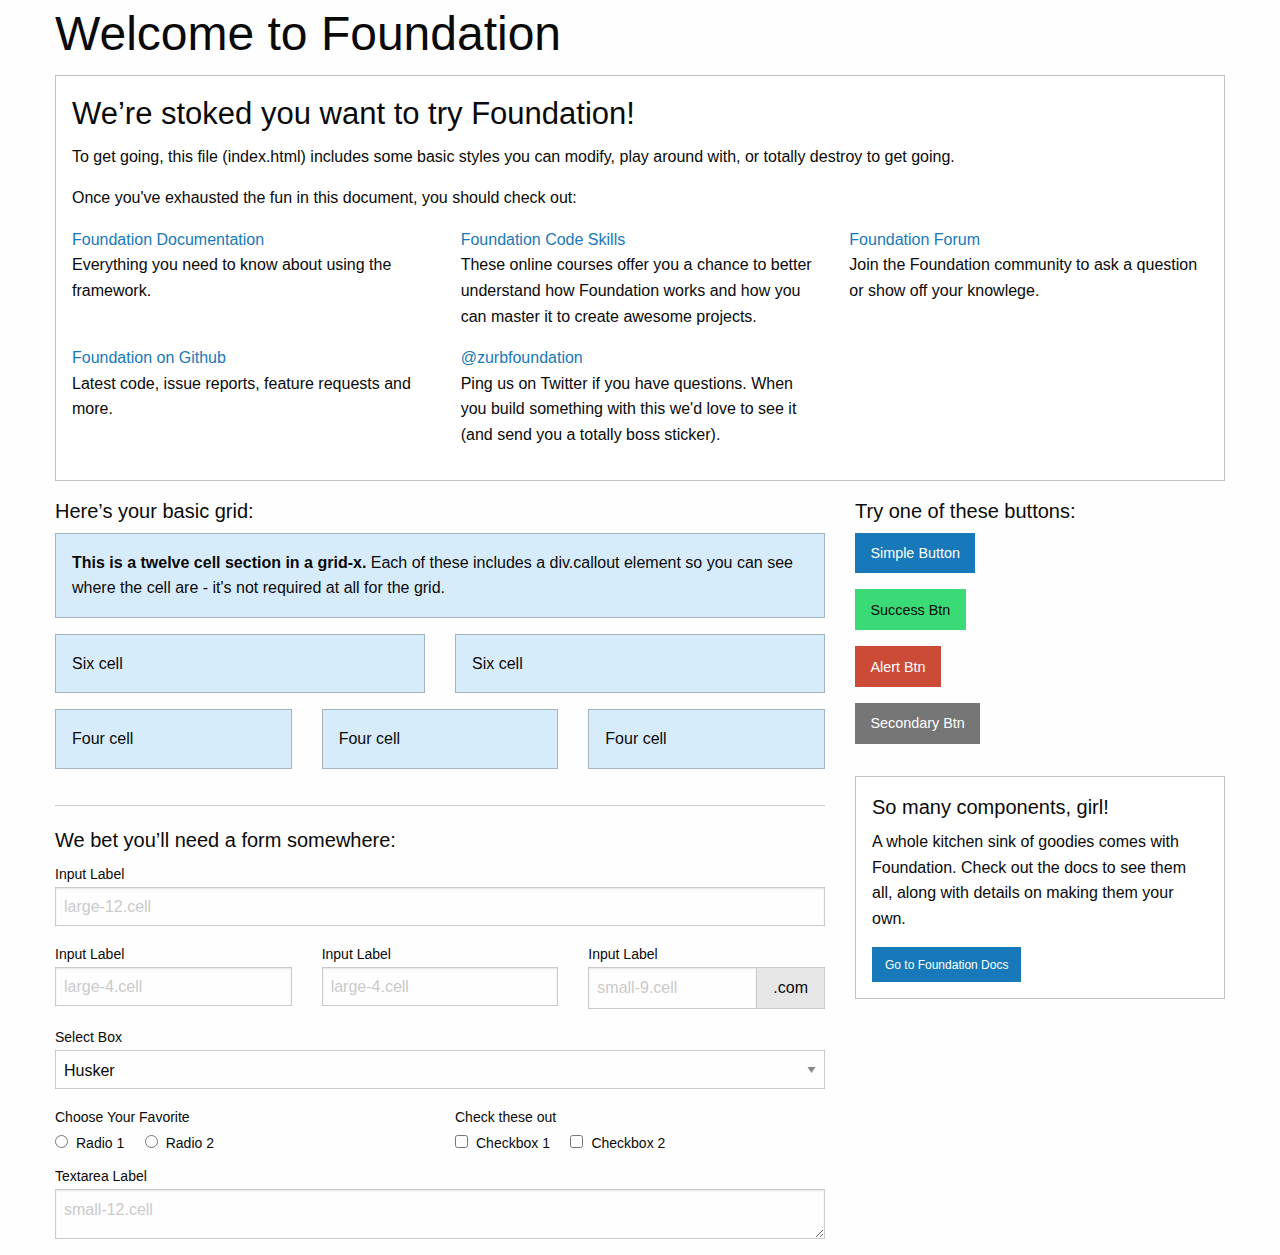
==== index.html @ 3b4654e4 "add files" ====
<!doctype html>
<html class="no-js" lang="en" dir="ltr">
  <head>
    <meta charset="utf-8">
    <meta http-equiv="x-ua-compatible" content="ie=edge">
    <meta name="viewport" content="width=device-width, initial-scale=1.0">
    <title>Foundation for Sites</title>
    <link rel="stylesheet" href="css/foundation.css">
    <link rel="stylesheet" href="css/app.css">
  </head>
  <body>
    <div class="grid-container">
      <div class="grid-x grid-padding-x">
        <div class="large-12 cell">
          <h1>Welcome to Foundation</h1>
        </div>
      </div>

      <div class="grid-x grid-padding-x">
        <div class="large-12 cell">
          <div class="callout">
            <h3>We&rsquo;re stoked you want to try Foundation! </h3>
            <p>To get going, this file (index.html) includes some basic styles you can modify, play around with, or totally destroy to get going.</p>
            <p>Once you've exhausted the fun in this document, you should check out:</p>
            <div class="grid-x grid-padding-x">
              <div class="large-4 medium-4 cell">
                <p><a href="http://foundation.zurb.com/docs">Foundation Documentation</a><br />Everything you need to know about using the framework.</p>
              </div>
              <div class="large-4 medium-4 cell">
                <p><a href="http://zurb.com/university/code-skills">Foundation Code Skills</a><br />These online courses offer you a chance to better understand how Foundation works and how you can master it to create awesome projects.</p>
              </div>
              <div class="large-4 medium-4 cell">
                <p><a href="http://foundation.zurb.com/forum">Foundation Forum</a><br />Join the Foundation community to ask a question or show off your knowlege.</p>
              </div>
            </div>
            <div class="grid-x grid-padding-x">
              <div class="large-4 medium-4 medium-push-2 cell">
                <p><a href="http://github.com/zurb/foundation">Foundation on Github</a><br />Latest code, issue reports, feature requests and more.</p>
              </div>
              <div class="large-4 medium-4 medium-pull-2 cell">
                <p><a href="https://twitter.com/ZURBfoundation">@zurbfoundation</a><br />Ping us on Twitter if you have questions. When you build something with this we'd love to see it (and send you a totally boss sticker).</p>
              </div>
            </div>
          </div>
        </div>
      </div>

      <div class="grid-x grid-padding-x">
        <div class="large-8 medium-8 cell">
          <h5>Here&rsquo;s your basic grid:</h5>
          <!-- Grid Example -->

          <div class="grid-x grid-padding-x">
            <div class="large-12 cell">
              <div class="primary callout">
                <p><strong>This is a twelve cell section in a grid-x.</strong> Each of these includes a div.callout element so you can see where the cell are - it's not required at all for the grid.</p>
              </div>
            </div>
          </div>
          <div class="grid-x grid-padding-x">
            <div class="large-6 medium-6 cell">
              <div class="primary callout">
                <p>Six cell</p>
              </div>
            </div>
            <div class="large-6 medium-6 cell">
              <div class="primary callout">
                <p>Six cell</p>
              </div>
            </div>
          </div>
          <div class="grid-x grid-padding-x">
            <div class="large-4 medium-4 small-4 cell">
              <div class="primary callout">
                <p>Four cell</p>
              </div>
            </div>
            <div class="large-4 medium-4 small-4 cell">
              <div class="primary callout">
                <p>Four cell</p>
              </div>
            </div>
            <div class="large-4 medium-4 small-4 cell">
              <div class="primary callout">
                <p>Four cell</p>
              </div>
            </div>
          </div>

          <hr />

          <h5>We bet you&rsquo;ll need a form somewhere:</h5>
          <form>
            <div class="grid-x grid-padding-x">
              <div class="large-12 cell">
                <label>Input Label</label>
                <input type="text" placeholder="large-12.cell" />
              </div>
            </div>
            <div class="grid-x grid-padding-x">
              <div class="large-4 medium-4 cell">
                <label>Input Label</label>
                <input type="text" placeholder="large-4.cell" />
              </div>
              <div class="large-4 medium-4 cell">
                <label>Input Label</label>
                <input type="text" placeholder="large-4.cell" />
              </div>
              <div class="large-4 medium-4 cell">
                <div class="grid-x">
                  <label>Input Label</label>
                  <div class="input-group">
                    <input type="text" placeholder="small-9.cell" class="input-group-field" />
                    <span class="input-group-label">.com</span>
                  </div>
                </div>
              </div>
            </div>
            <div class="grid-x grid-padding-x">
              <div class="large-12 cell">
                <label>Select Box</label>
                <select>
                  <option value="husker">Husker</option>
                  <option value="starbuck">Starbuck</option>
                  <option value="hotdog">Hot Dog</option>
                  <option value="apollo">Apollo</option>
                </select>
              </div>
            </div>
            <div class="grid-x grid-padding-x">
              <div class="large-6 medium-6 cell">
                <label>Choose Your Favorite</label>
                <input type="radio" name="pokemon" value="Red" id="pokemonRed"><label for="pokemonRed">Radio 1</label>
                <input type="radio" name="pokemon" value="Blue" id="pokemonBlue"><label for="pokemonBlue">Radio 2</label>
              </div>
              <div class="large-6 medium-6 cell">
                <label>Check these out</label>
                <input id="checkbox1" type="checkbox"><label for="checkbox1">Checkbox 1</label>
                <input id="checkbox2" type="checkbox"><label for="checkbox2">Checkbox 2</label>
              </div>
            </div>
            <div class="grid-x grid-padding-x">
              <div class="large-12 cell">
                <label>Textarea Label</label>
                <textarea placeholder="small-12.cell"></textarea>
              </div>
            </div>
          </form>
        </div>

        <div class="large-4 medium-4 cell">
          <h5>Try one of these buttons:</h5>
          <p><a href="#" class="button">Simple Button</a><br/>
          <a href="#" class="success button">Success Btn</a><br/>
          <a href="#" class="alert button">Alert Btn</a><br/>
          <a href="#" class="secondary button">Secondary Btn</a></p>
          <div class="callout">
            <h5>So many components, girl!</h5>
            <p>A whole kitchen sink of goodies comes with Foundation. Check out the docs to see them all, along with details on making them your own.</p>
            <a href="http://foundation.zurb.com/sites/docs/" class="small button">Go to Foundation Docs</a>
          </div>
        </div>
      </div>
    </div>

    <script src="js/vendor/jquery.js"></script>
    <script src="js/vendor/what-input.js"></script>
    <script src="js/vendor/foundation.js"></script>
    <script src="js/app.js"></script>
  </body>
</html>
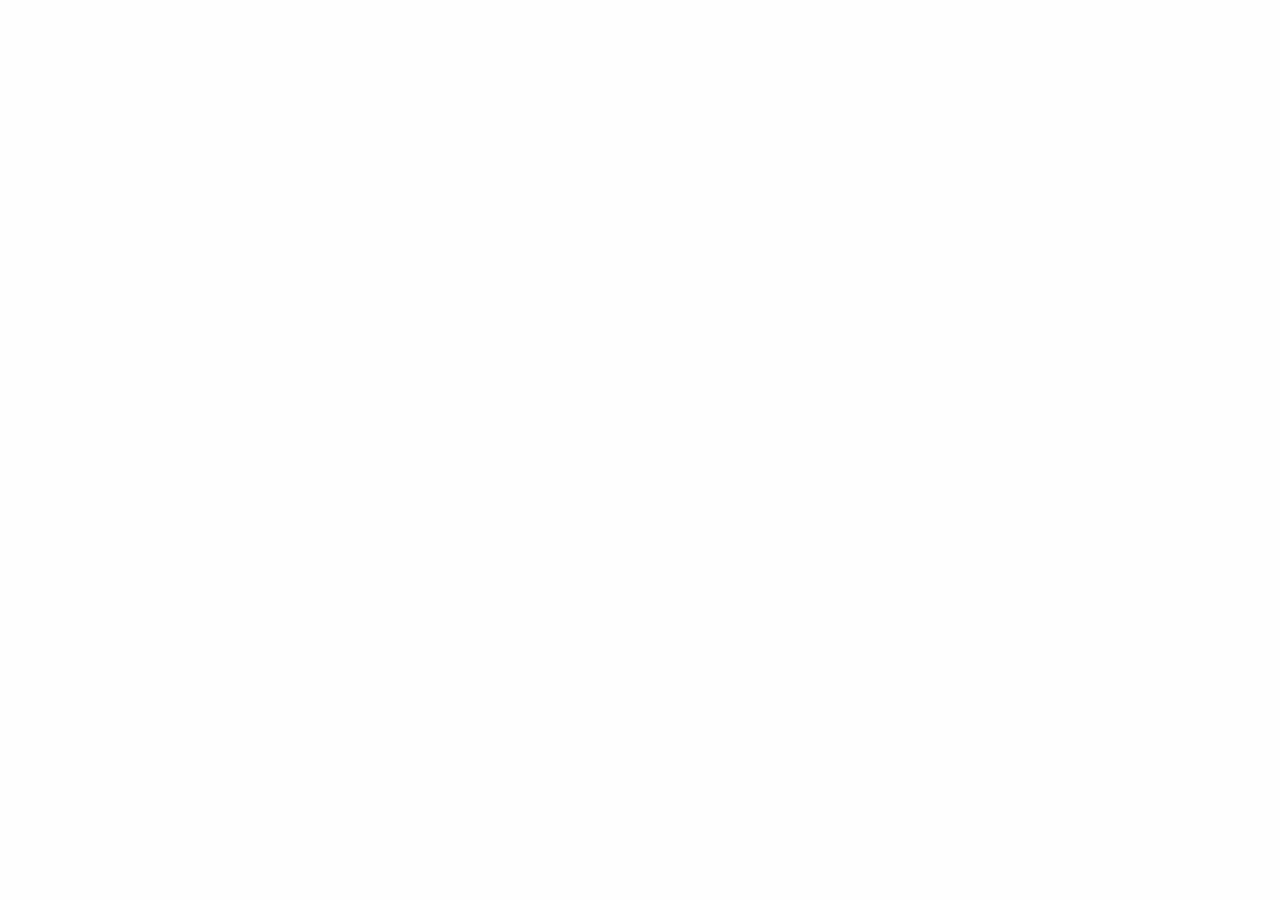
==== commit 719e4dd9: "update index" ====
--- a/index.html
+++ b/index.html
@@ -9,160 +9,7 @@
     <link rel="stylesheet" href="css/app.css">
   </head>
   <body>
-    <div class="grid-container">
-      <div class="grid-x grid-padding-x">
-        <div class="large-12 cell">
-          <h1>Welcome to Foundation</h1>
-        </div>
-      </div>
-
-      <div class="grid-x grid-padding-x">
-        <div class="large-12 cell">
-          <div class="callout">
-            <h3>We&rsquo;re stoked you want to try Foundation! </h3>
-            <p>To get going, this file (index.html) includes some basic styles you can modify, play around with, or totally destroy to get going.</p>
-            <p>Once you've exhausted the fun in this document, you should check out:</p>
-            <div class="grid-x grid-padding-x">
-              <div class="large-4 medium-4 cell">
-                <p><a href="http://foundation.zurb.com/docs">Foundation Documentation</a><br />Everything you need to know about using the framework.</p>
-              </div>
-              <div class="large-4 medium-4 cell">
-                <p><a href="http://zurb.com/university/code-skills">Foundation Code Skills</a><br />These online courses offer you a chance to better understand how Foundation works and how you can master it to create awesome projects.</p>
-              </div>
-              <div class="large-4 medium-4 cell">
-                <p><a href="http://foundation.zurb.com/forum">Foundation Forum</a><br />Join the Foundation community to ask a question or show off your knowlege.</p>
-              </div>
-            </div>
-            <div class="grid-x grid-padding-x">
-              <div class="large-4 medium-4 medium-push-2 cell">
-                <p><a href="http://github.com/zurb/foundation">Foundation on Github</a><br />Latest code, issue reports, feature requests and more.</p>
-              </div>
-              <div class="large-4 medium-4 medium-pull-2 cell">
-                <p><a href="https://twitter.com/ZURBfoundation">@zurbfoundation</a><br />Ping us on Twitter if you have questions. When you build something with this we'd love to see it (and send you a totally boss sticker).</p>
-              </div>
-            </div>
-          </div>
-        </div>
-      </div>
-
-      <div class="grid-x grid-padding-x">
-        <div class="large-8 medium-8 cell">
-          <h5>Here&rsquo;s your basic grid:</h5>
-          <!-- Grid Example -->
-
-          <div class="grid-x grid-padding-x">
-            <div class="large-12 cell">
-              <div class="primary callout">
-                <p><strong>This is a twelve cell section in a grid-x.</strong> Each of these includes a div.callout element so you can see where the cell are - it's not required at all for the grid.</p>
-              </div>
-            </div>
-          </div>
-          <div class="grid-x grid-padding-x">
-            <div class="large-6 medium-6 cell">
-              <div class="primary callout">
-                <p>Six cell</p>
-              </div>
-            </div>
-            <div class="large-6 medium-6 cell">
-              <div class="primary callout">
-                <p>Six cell</p>
-              </div>
-            </div>
-          </div>
-          <div class="grid-x grid-padding-x">
-            <div class="large-4 medium-4 small-4 cell">
-              <div class="primary callout">
-                <p>Four cell</p>
-              </div>
-            </div>
-            <div class="large-4 medium-4 small-4 cell">
-              <div class="primary callout">
-                <p>Four cell</p>
-              </div>
-            </div>
-            <div class="large-4 medium-4 small-4 cell">
-              <div class="primary callout">
-                <p>Four cell</p>
-              </div>
-            </div>
-          </div>
-
-          <hr />
-
-          <h5>We bet you&rsquo;ll need a form somewhere:</h5>
-          <form>
-            <div class="grid-x grid-padding-x">
-              <div class="large-12 cell">
-                <label>Input Label</label>
-                <input type="text" placeholder="large-12.cell" />
-              </div>
-            </div>
-            <div class="grid-x grid-padding-x">
-              <div class="large-4 medium-4 cell">
-                <label>Input Label</label>
-                <input type="text" placeholder="large-4.cell" />
-              </div>
-              <div class="large-4 medium-4 cell">
-                <label>Input Label</label>
-                <input type="text" placeholder="large-4.cell" />
-              </div>
-              <div class="large-4 medium-4 cell">
-                <div class="grid-x">
-                  <label>Input Label</label>
-                  <div class="input-group">
-                    <input type="text" placeholder="small-9.cell" class="input-group-field" />
-                    <span class="input-group-label">.com</span>
-                  </div>
-                </div>
-              </div>
-            </div>
-            <div class="grid-x grid-padding-x">
-              <div class="large-12 cell">
-                <label>Select Box</label>
-                <select>
-                  <option value="husker">Husker</option>
-                  <option value="starbuck">Starbuck</option>
-                  <option value="hotdog">Hot Dog</option>
-                  <option value="apollo">Apollo</option>
-                </select>
-              </div>
-            </div>
-            <div class="grid-x grid-padding-x">
-              <div class="large-6 medium-6 cell">
-                <label>Choose Your Favorite</label>
-                <input type="radio" name="pokemon" value="Red" id="pokemonRed"><label for="pokemonRed">Radio 1</label>
-                <input type="radio" name="pokemon" value="Blue" id="pokemonBlue"><label for="pokemonBlue">Radio 2</label>
-              </div>
-              <div class="large-6 medium-6 cell">
-                <label>Check these out</label>
-                <input id="checkbox1" type="checkbox"><label for="checkbox1">Checkbox 1</label>
-                <input id="checkbox2" type="checkbox"><label for="checkbox2">Checkbox 2</label>
-              </div>
-            </div>
-            <div class="grid-x grid-padding-x">
-              <div class="large-12 cell">
-                <label>Textarea Label</label>
-                <textarea placeholder="small-12.cell"></textarea>
-              </div>
-            </div>
-          </form>
-        </div>
-
-        <div class="large-4 medium-4 cell">
-          <h5>Try one of these buttons:</h5>
-          <p><a href="#" class="button">Simple Button</a><br/>
-          <a href="#" class="success button">Success Btn</a><br/>
-          <a href="#" class="alert button">Alert Btn</a><br/>
-          <a href="#" class="secondary button">Secondary Btn</a></p>
-          <div class="callout">
-            <h5>So many components, girl!</h5>
-            <p>A whole kitchen sink of goodies comes with Foundation. Check out the docs to see them all, along with details on making them your own.</p>
-            <a href="http://foundation.zurb.com/sites/docs/" class="small button">Go to Foundation Docs</a>
-          </div>
-        </div>
-      </div>
-    </div>
-
+   
     <script src="js/vendor/jquery.js"></script>
     <script src="js/vendor/what-input.js"></script>
     <script src="js/vendor/foundation.js"></script>
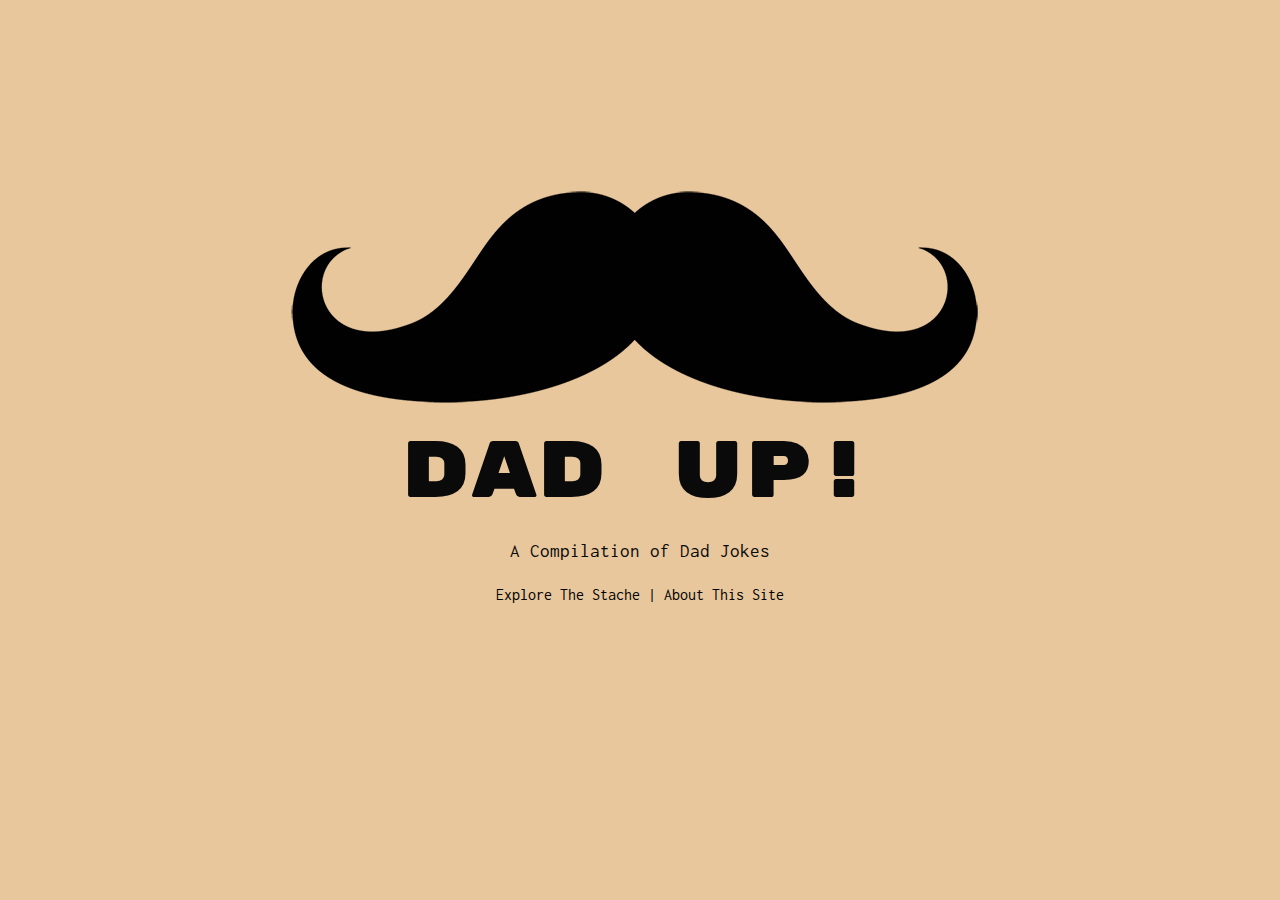
==== commit a80e27cc: "favicon update" ====
--- a/index.html
+++ b/index.html
@@ -4,12 +4,21 @@
     <meta charset="utf-8">
     <meta http-equiv="x-ua-compatible" content="ie=edge">
     <meta name="viewport" content="width=device-width, initial-scale=1.0">
-    <title>Foundation for Sites</title>
+    <title> Dad Up! </title>
+    <link rel="icon" type="image/png" href="favicon.png">
     <link rel="stylesheet" href="css/foundation.css">
     <link rel="stylesheet" href="css/app.css">
+    <link rel="stylesheet" href="css/bg.css">
   </head>
   <body>
-   
+
+    <div class="home">
+      <img src="mustache.png" alt="stache">
+      <h1> DAD UP! </h1>
+      <p class="sub"> A Compilation of Dad Jokes </p>
+      <a href="stache.html"> Explore The Stache </a> | <a href="about.html"> About This Site </a>
+    </div>
+
     <script src="js/vendor/jquery.js"></script>
     <script src="js/vendor/what-input.js"></script>
     <script src="js/vendor/foundation.js"></script>
--- a/css/app.css
+++ b/css/app.css
@@ -0,0 +1,68 @@
+/*{outline: 1px solid red;}*/
+@import url('https://fonts.googleapis.com/css?family=Inconsolata|Rubik+Mono+One');
+
+body{
+  font-family: 'Inconsolata', monospace;
+  background-color: #e8c79c;
+  -webkit-animation:fadein 0.9s; animation:fadein 0.9s;
+}
+
+@-webkit-keyframes fadein { from {opacity:0} to {opacity:1} }
+@keyframes fadein { from {opacity:0} to {opacity:1} }
+
+
+h1, h2, h3, h4, h5, h6{font-family: 'Rubik Mono One', sans-serif;}
+
+h1{font-size: 5rem;}
+
+.home{
+  text-align: center;
+  padding-top: 180px;
+}
+
+p.sub{
+  font-size: 1.2rem;
+}
+
+a:link {
+    color: black;
+}
+
+a:visited {
+    color: black;
+}
+
+a:hover {
+    color: white;
+}
+
+a:active {
+    color: white;
+}
+
+.nav{
+  padding-top: 10px;
+  padding-left: 30px;
+}
+
+.link{
+  padding-top: 20px;
+  padding-left: 50px;
+}
+
+.stache:hover{
+  opacity: 0.7;
+}
+
+.jokes{
+  text-align: center;
+  padding-top: 150px;
+  font-size: 25px;
+}
+
+.hi{
+  padding-left: 450px;
+  padding-right: 450px;
+  padding-top: 200px;
+  text-align: center;
+}
--- a/css/bg.css
+++ b/css/bg.css
@@ -0,0 +1,22 @@
+body{
+  animation: colorchange 8s infinite;
+  -webkit-animation: colorchange 8s infinite;
+}
+
+@keyframes colorchange
+{
+  0%   {background: #e8c79c;}
+  25%  {background: #ca7d77;}
+  50%  {background: #7f9cd8;}
+  75%  {background: #92bc85;}
+  100% {background: #e8c79c;}
+}
+
+@-webkit-keyframes colorchange
+{
+  0%   {background: #e8c79c;}
+  25%  {background: #ca7d77;}
+  50%  {background: #7f9cd8;}
+  75%  {background: #92bc85;}
+  100% {background: #e8c79c;}
+}
